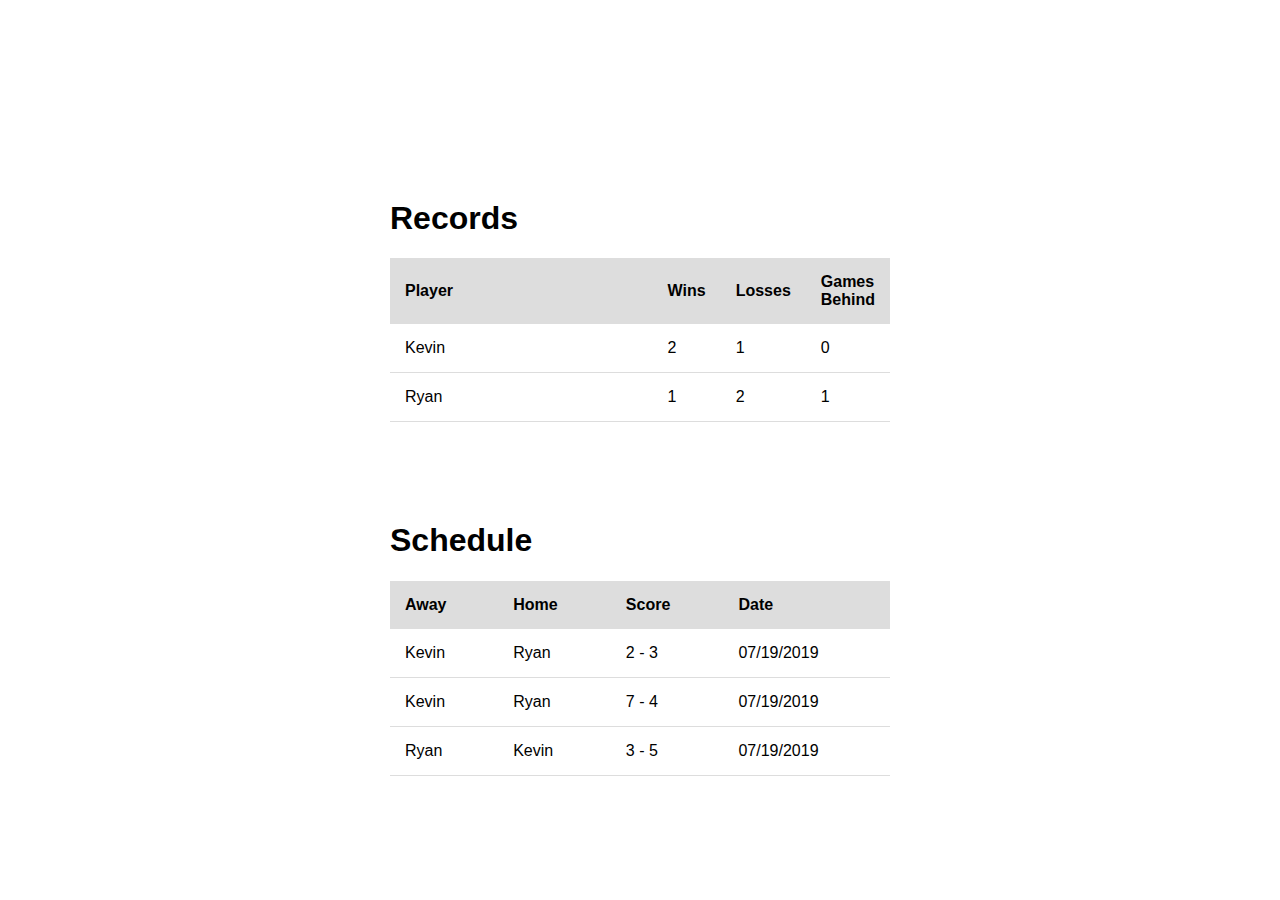
==== index.html @ d8b2b702 "Moved CSS to the header." ====
<html>
	<head>
		<title>Lucriti Lounge</title>
		<link rel="stylesheet" href="./ll.css">
	</head>
	<body>
		<div id="content" class="table1">
			<h1>Records</h1>
			<table id="records">
				<tr>
					<th>Player</th>
					<th>Wins</th>
					<th>Losses</th>
					<th>Games Behind</th>
				</tr>
			</table>

			<h1 id="schedule-hdr">Schedule</h1>
			<table id="schedule">
				<tr>
					<th>Away</th>
					<th>Home</th>
					<th>Score</th>
					<th>Date</th>
				</tr>
			</table>
		</div>

		<script src="./ll.js"></script>
	</body>
</html>
---- ll.css ----
#content {
	margin: auto;
	width: 500px;
	margin-top: 200px;
}

table {
	border-spacing: 0px;
	width: 100%;
}

th {
	background: #ddd;
}

td {
	border-bottom: 1px solid #ddd;
}

th, td {
	padding: 15px;
	text-align: left;
}

#records th, #records td {
	width: 100%;
}

body {
	font-family: "Roboto", sans-serif;
}

#schedule-hdr {
	margin-top: 100px;
}
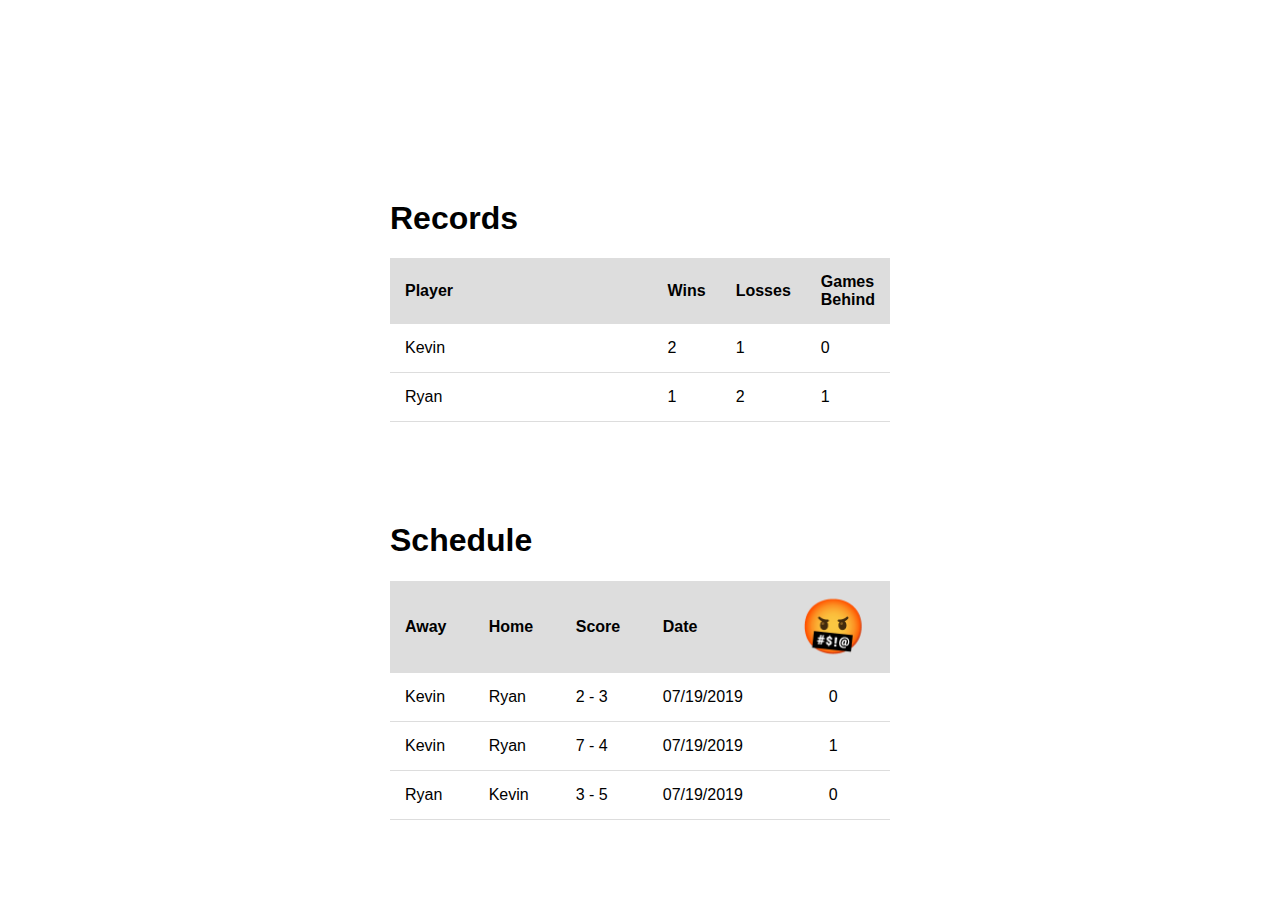
==== commit 73241c76: "Added freakout counter." ====
--- a/index.html
+++ b/index.html
@@ -22,6 +22,7 @@
 					<th>Home</th>
 					<th>Score</th>
 					<th>Date</th>
+					<th id="bigface">&#129324;</th>
 				</tr>
 			</table>
 		</div>
--- a/ll.css
+++ b/ll.css
@@ -33,3 +33,12 @@
 #schedule-hdr {
 	margin-top: 100px;
 }
+
+#bigface {
+	font-size: 40pt;
+	text-align: center;
+}
+
+.bigface-text {
+	text-align: center;
+}
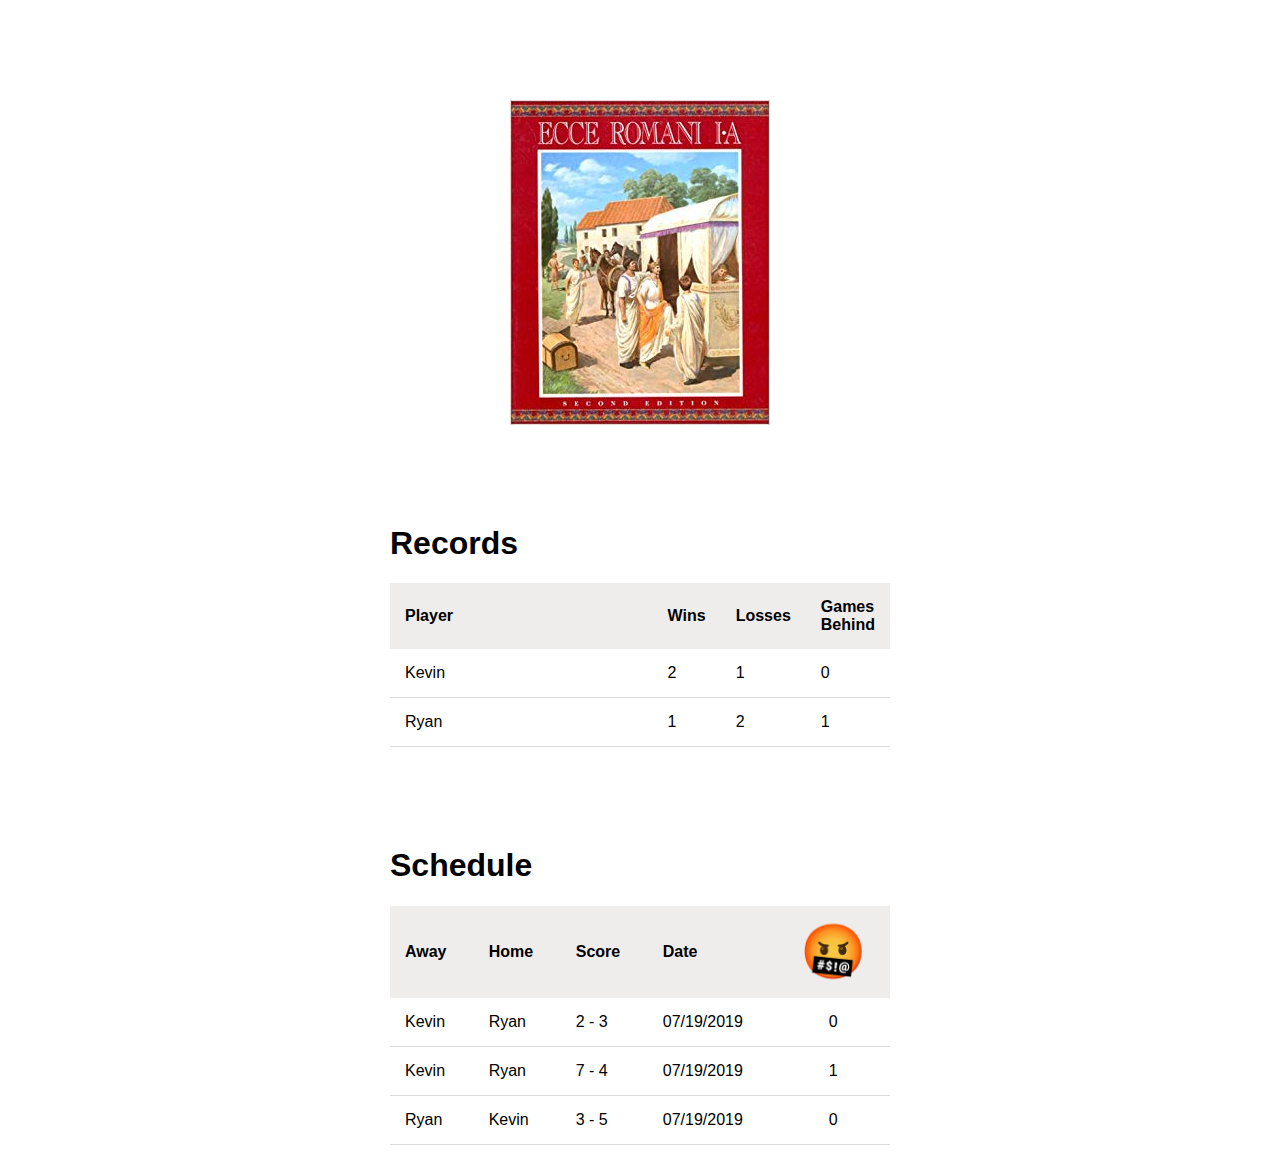
==== commit 419fa243: "Added league logo and favico." ====
--- a/index.html
+++ b/index.html
@@ -2,8 +2,12 @@
 	<head>
 		<title>Lucriti Lounge</title>
 		<link rel="stylesheet" href="./ll.css">
+		<link rel="shortcut icon" href="./favicon.ico" type="image/x-icon" />
 	</head>
 	<body>
+		<div id="logo">
+			<img src="./ecce-romani.jpg" alt="Cornelia et Flavia sub arbore sedet.">
+		</div>
 		<div id="content" class="table1">
 			<h1>Records</h1>
 			<table id="records">
--- a/ll.css
+++ b/ll.css
@@ -1,7 +1,7 @@
 #content {
 	margin: auto;
 	width: 500px;
-	margin-top: 200px;
+	margin-top: 100px;
 }
 
 table {
@@ -10,7 +10,7 @@
 }
 
 th {
-	background: #ddd;
+	background: #efecec
 }
 
 td {
@@ -42,3 +42,9 @@
 .bigface-text {
 	text-align: center;
 }
+
+#logo {
+	margin: auto;
+	width: 260px;
+	margin-top: 100px;
+}
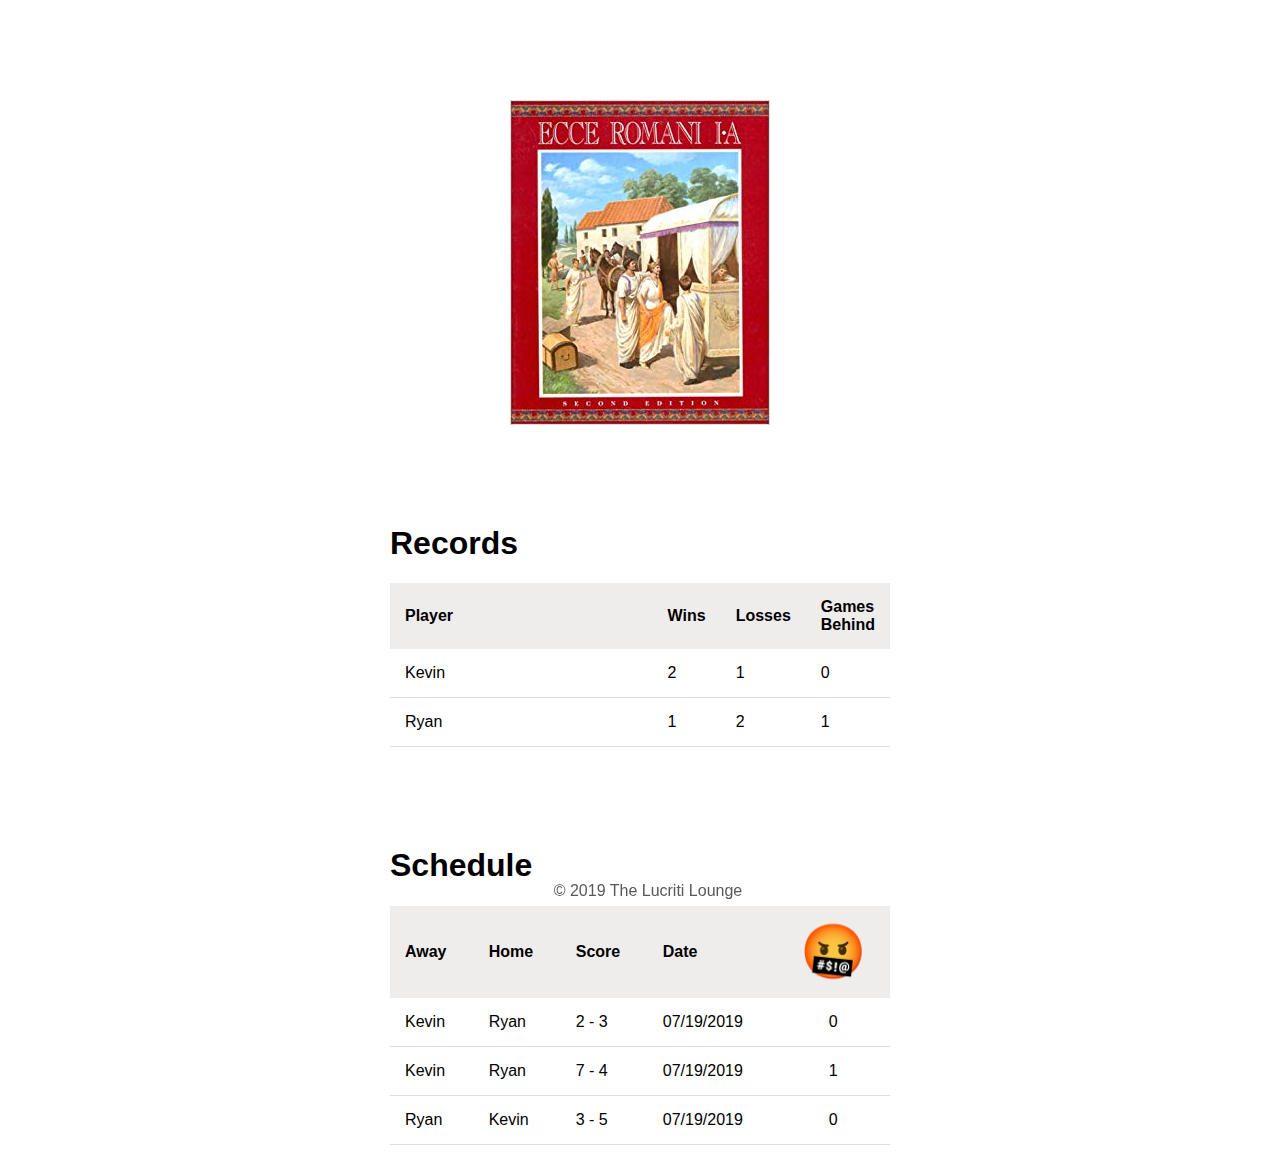
==== commit b0562aac: "Added footer." ====
--- a/index.html
+++ b/index.html
@@ -31,6 +31,10 @@
 			</table>
 		</div>
 
+		<footer>
+		&copy; 2019 The Lucriti Lounge
+		</footer>
+
 		<script src="./ll.js"></script>
 	</body>
 </html>
--- a/ll.css
+++ b/ll.css
@@ -48,3 +48,11 @@
 	width: 260px;
 	margin-top: 100px;
 }
+
+footer {
+	position: fixed;
+	bottom: 0px;
+	width: 100%;
+	text-align: center;
+	color: #585858;
+}
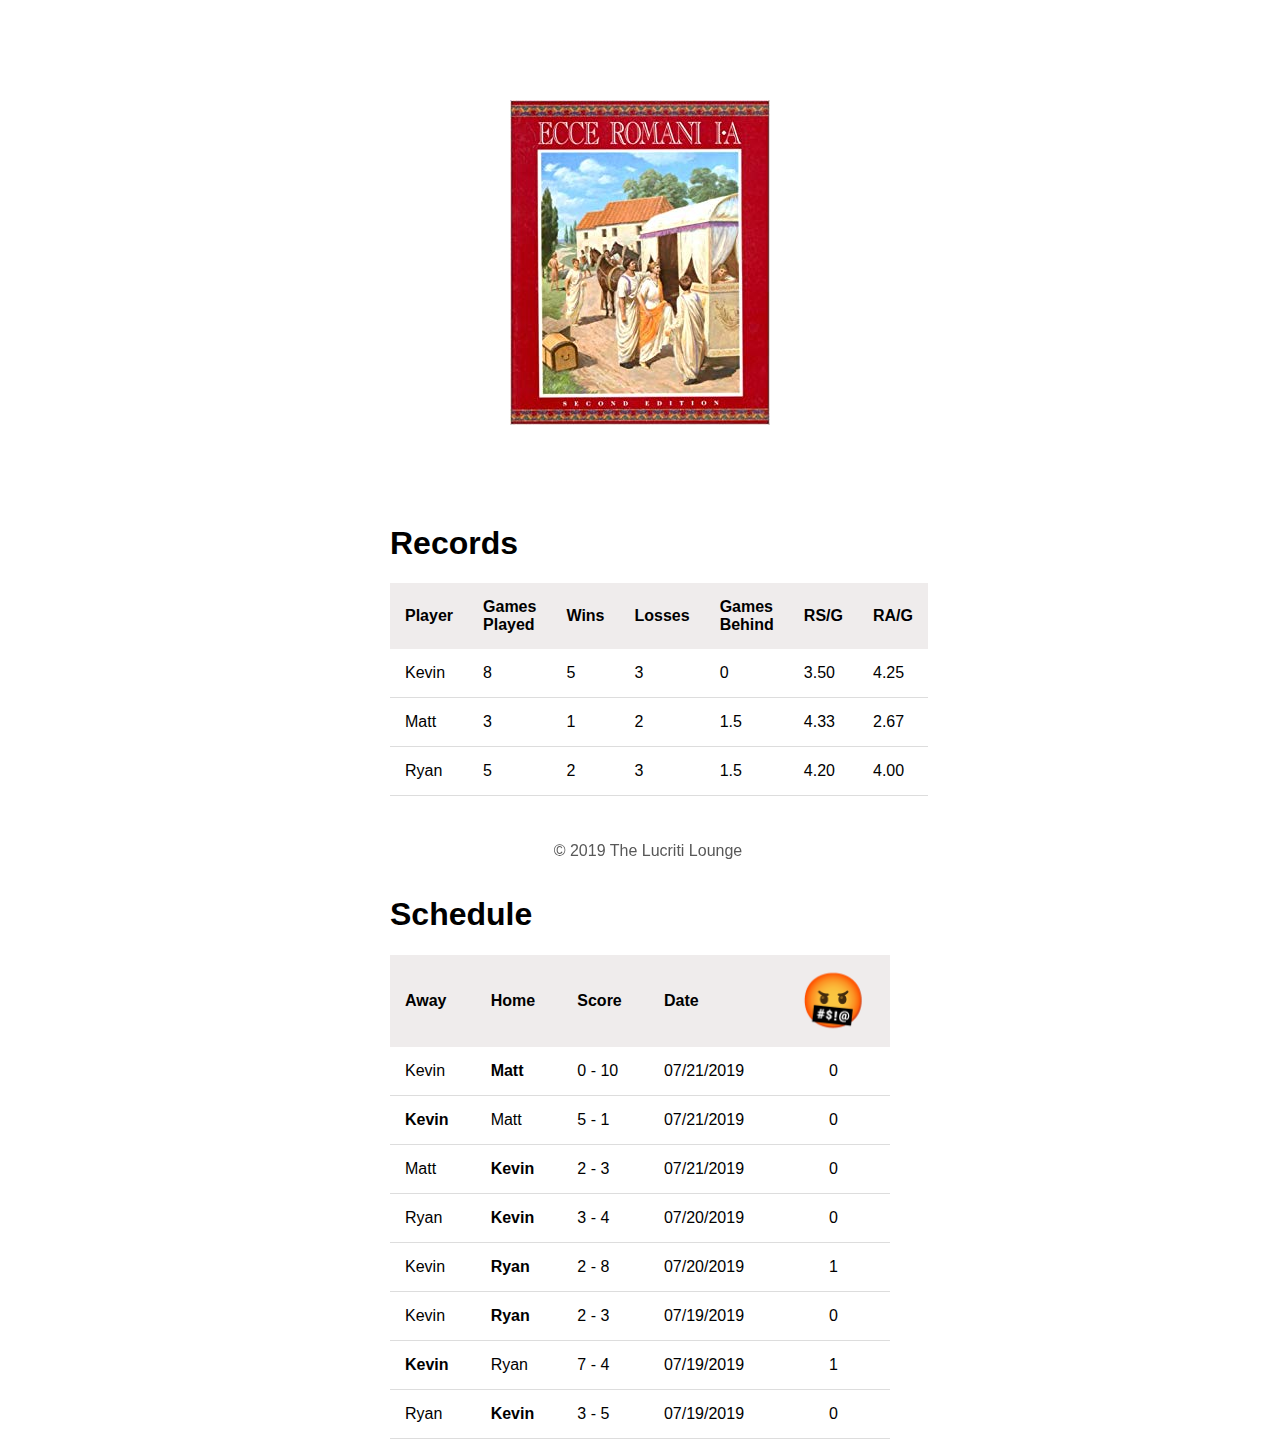
==== commit 2e514474: "Added 3 new games scores. Added RS/G, RA/G." ====
--- a/index.html
+++ b/index.html
@@ -13,9 +13,12 @@
 			<table id="records">
 				<tr>
 					<th>Player</th>
+					<th>Games Played</th>
 					<th>Wins</th>
 					<th>Losses</th>
 					<th>Games Behind</th>
+					<th>RS/G</th>
+					<th>RA/G</th>
 				</tr>
 			</table>
 
--- a/ll.css
+++ b/ll.css
@@ -49,10 +49,25 @@
 	margin-top: 100px;
 }
 
+.winner {
+	font-weight: bold;
+}
+
 footer {
 	position: fixed;
 	bottom: 0px;
+	margin-bottom: 40px;
 	width: 100%;
 	text-align: center;
 	color: #585858;
 }
+
+marquee {
+	position: fixed;
+	margin-top: 100px;
+}
+
+marquee img {
+	height: 1010px;
+	width: 756px;
+}
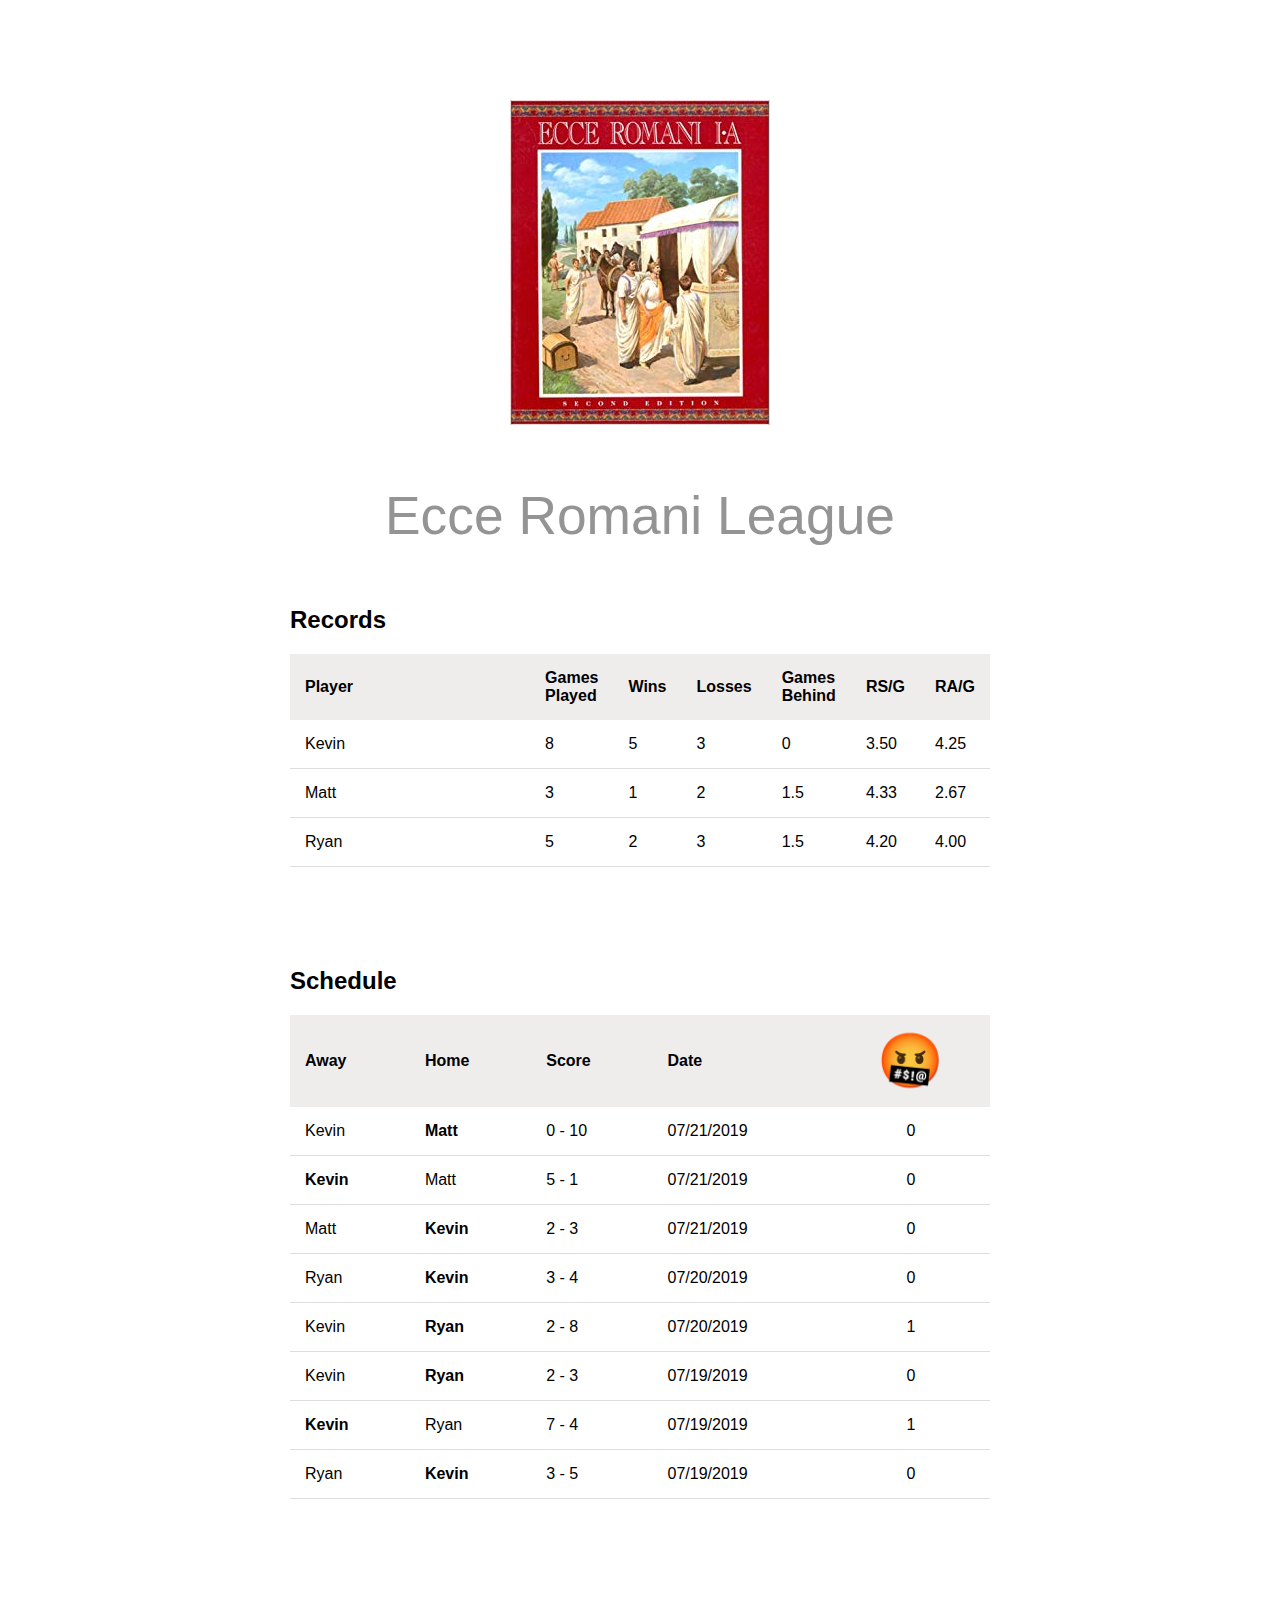
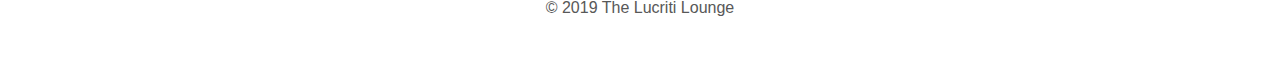
==== commit f52de37e: "Added title and split games.js out." ====
--- a/index.html
+++ b/index.html
@@ -9,7 +9,9 @@
 			<img src="./ecce-romani.jpg" alt="Cornelia et Flavia sub arbore sedet.">
 		</div>
 		<div id="content" class="table1">
-			<h1>Records</h1>
+			<h1 class="league-name">Ecce Romani League</h1>
+
+			<h2>Records</h2>
 			<table id="records">
 				<tr>
 					<th>Player</th>
@@ -22,7 +24,7 @@
 				</tr>
 			</table>
 
-			<h1 id="schedule-hdr">Schedule</h1>
+			<h2 id="schedule-hdr">Schedule</h2>
 			<table id="schedule">
 				<tr>
 					<th>Away</th>
@@ -38,6 +40,7 @@
 		&copy; 2019 The Lucriti Lounge
 		</footer>
 
+		<script src="./games.js"></script>
 		<script src="./ll.js"></script>
 	</body>
 </html>
--- a/ll.css
+++ b/ll.css
@@ -1,7 +1,7 @@
 #content {
 	margin: auto;
-	width: 500px;
-	margin-top: 100px;
+	width: 700px;
+	margin-top: 60px;
 }
 
 table {
@@ -10,7 +10,7 @@
 }
 
 th {
-	background: #efecec
+	background: #efecec;
 }
 
 td {
@@ -53,9 +53,16 @@
 	font-weight: bold;
 }
 
+.league-name {
+	text-align: center;
+	margin-bottom: 60px;
+	font-size: 40pt;
+	color: #949494;
+	font-weight: lighter;
+}
+
 footer {
-	position: fixed;
-	bottom: 0px;
+	margin-top: 100px;
 	margin-bottom: 40px;
 	width: 100%;
 	text-align: center;
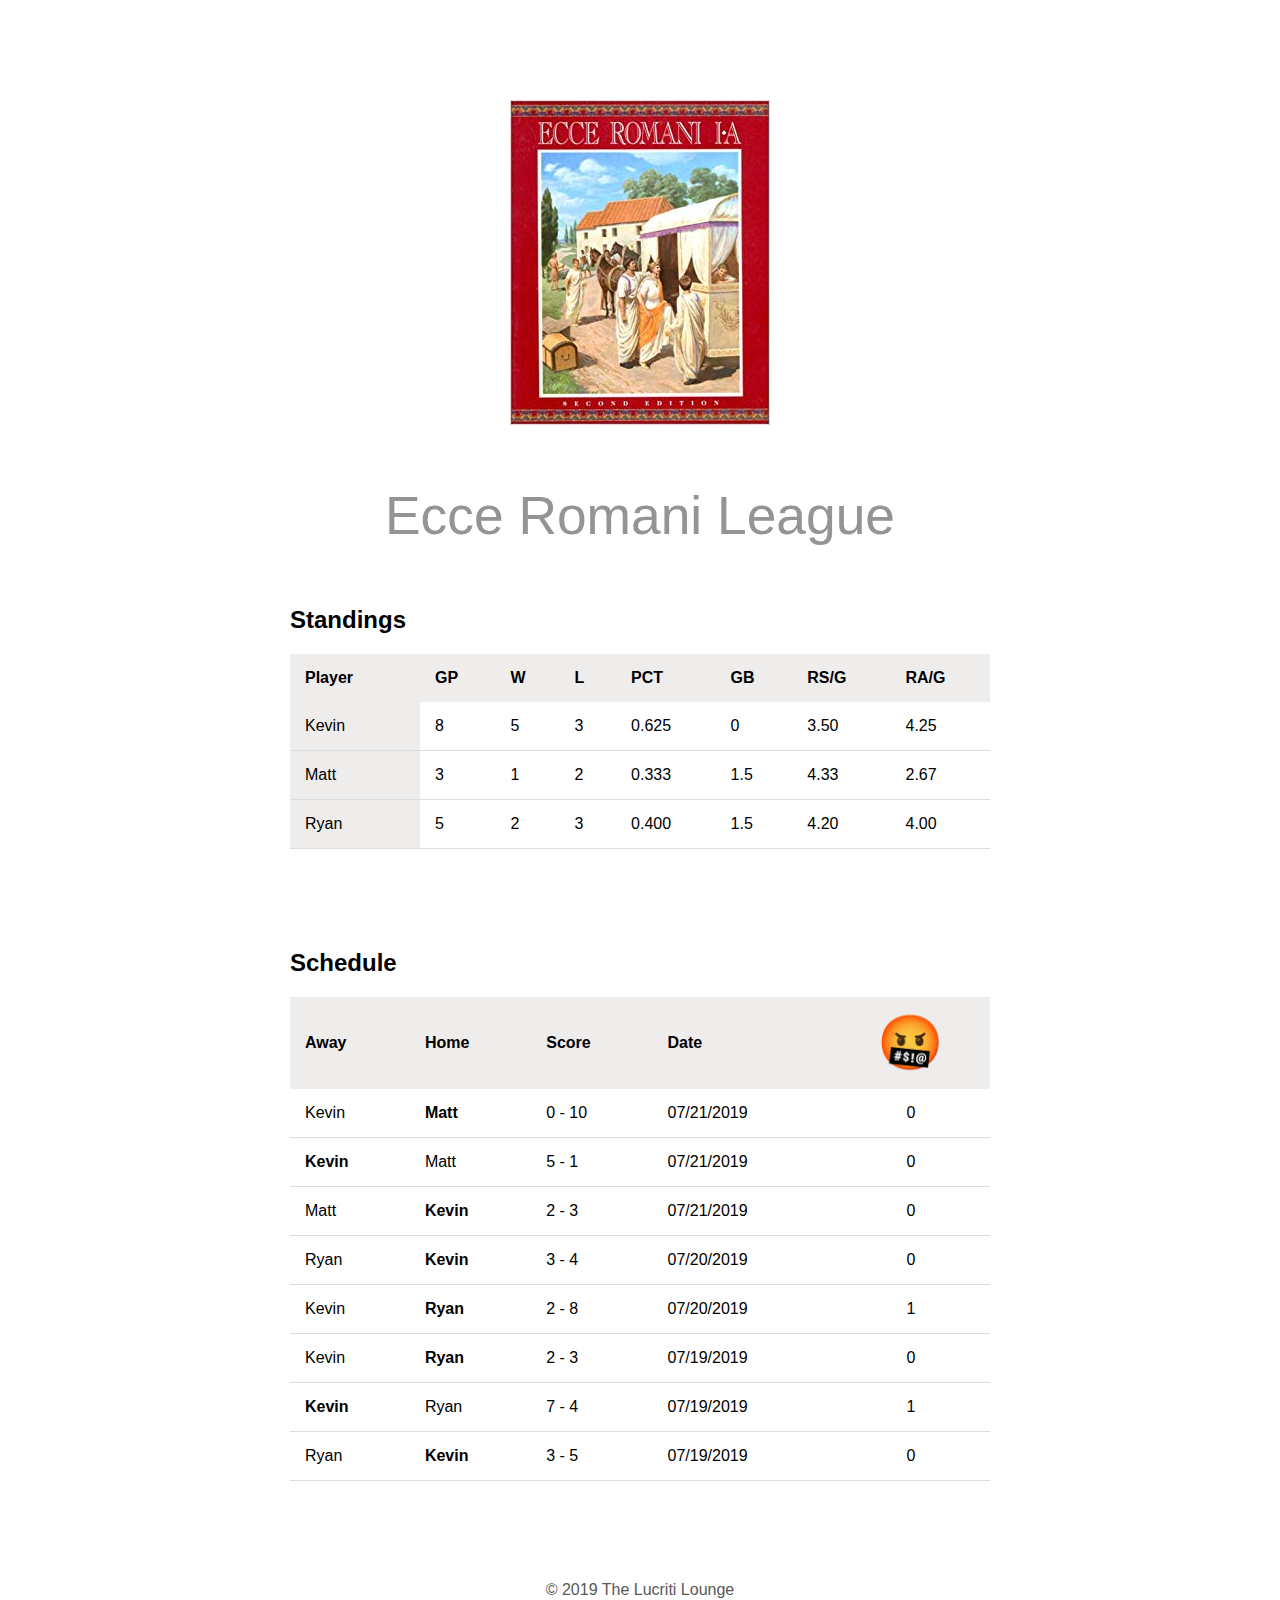
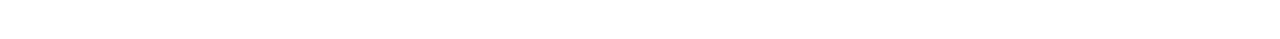
==== commit a255f322: "s/Records/Standings/, add win percent." ====
--- a/index.html
+++ b/index.html
@@ -11,14 +11,15 @@
 		<div id="content" class="table1">
 			<h1 class="league-name">Ecce Romani League</h1>
 
-			<h2>Records</h2>
+			<h2>Standings</h2>
 			<table id="records">
 				<tr>
 					<th>Player</th>
-					<th>Games Played</th>
-					<th>Wins</th>
-					<th>Losses</th>
-					<th>Games Behind</th>
+					<th>GP</th>
+					<th>W</th>
+					<th>L</th>
+					<th>PCT</th>
+					<th>GB</th>
 					<th>RS/G</th>
 					<th>RA/G</th>
 				</tr>
--- a/ll.css
+++ b/ll.css
@@ -22,7 +22,12 @@
 	text-align: left;
 }
 
-#records th, #records td {
+td.player {
+	background: #efecec;
+	width: 100px;
+}
+
+.records-cell {
 	width: 100%;
 }
 
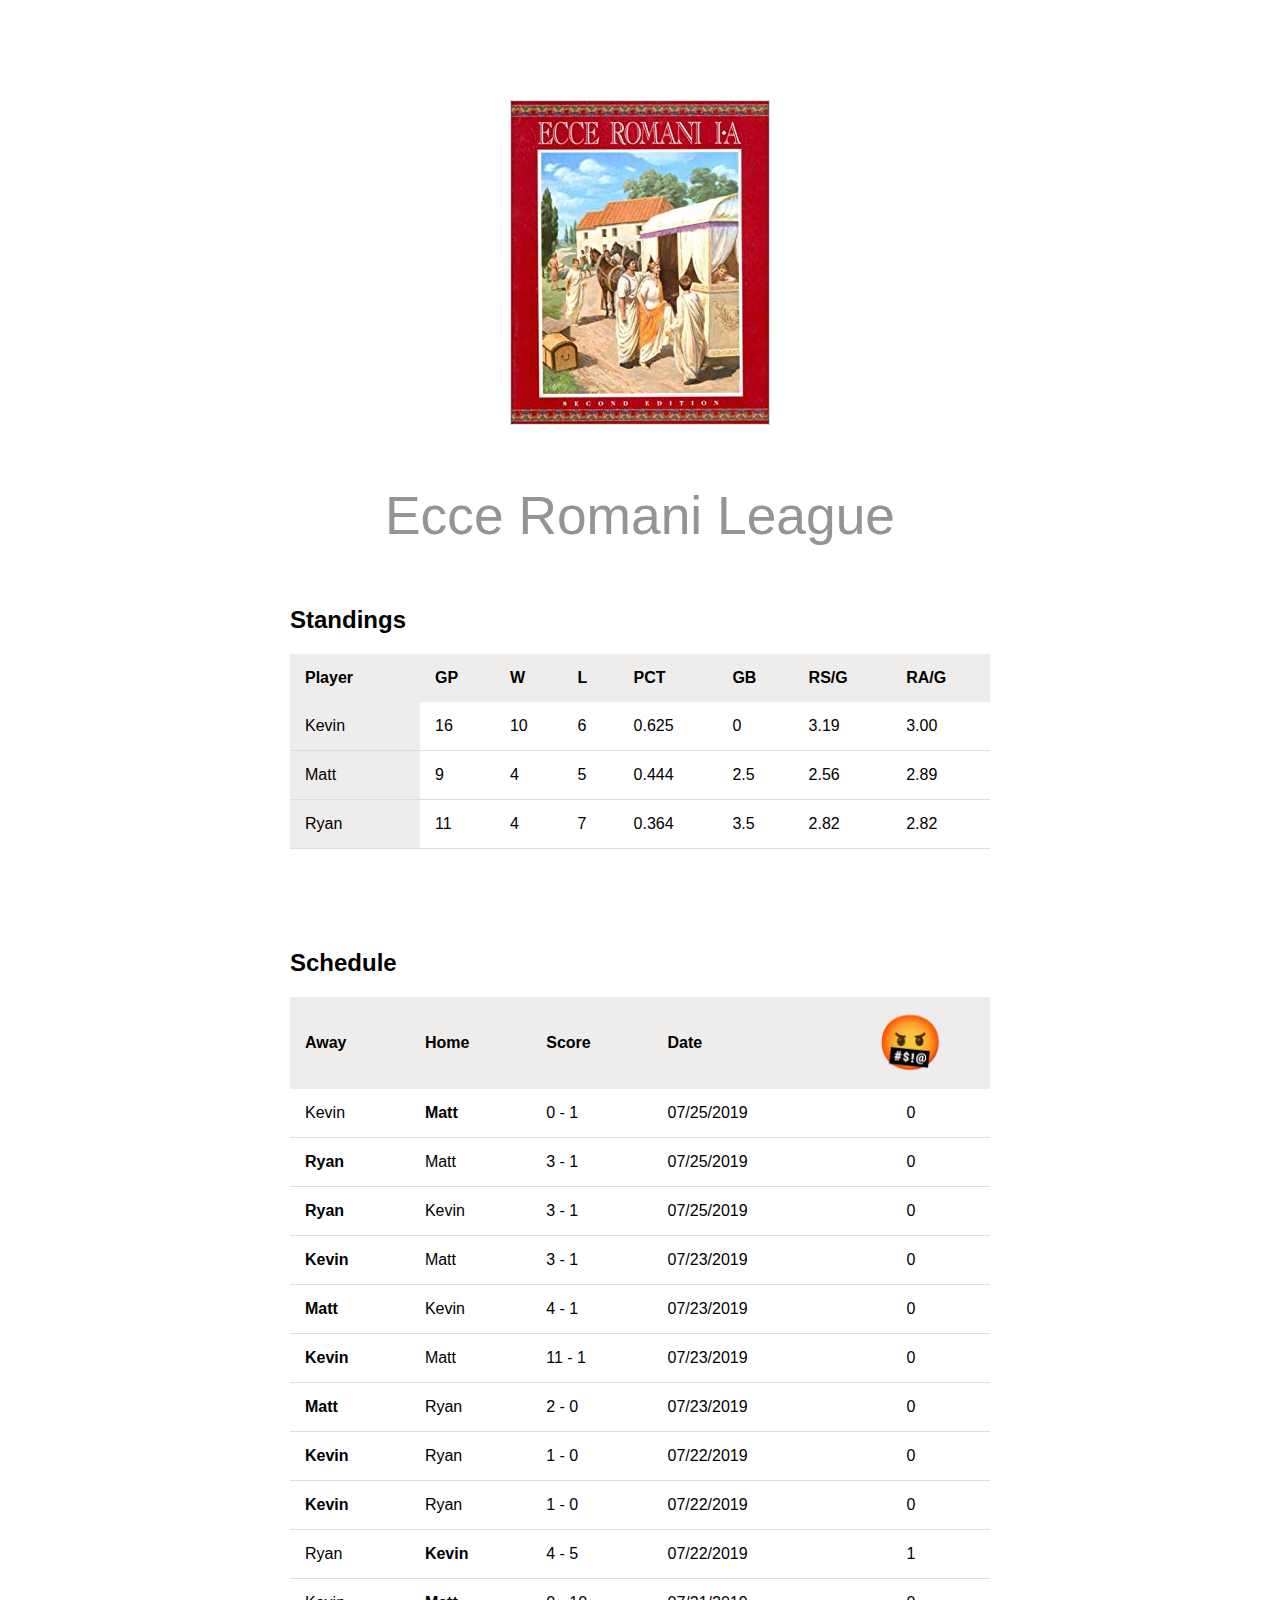
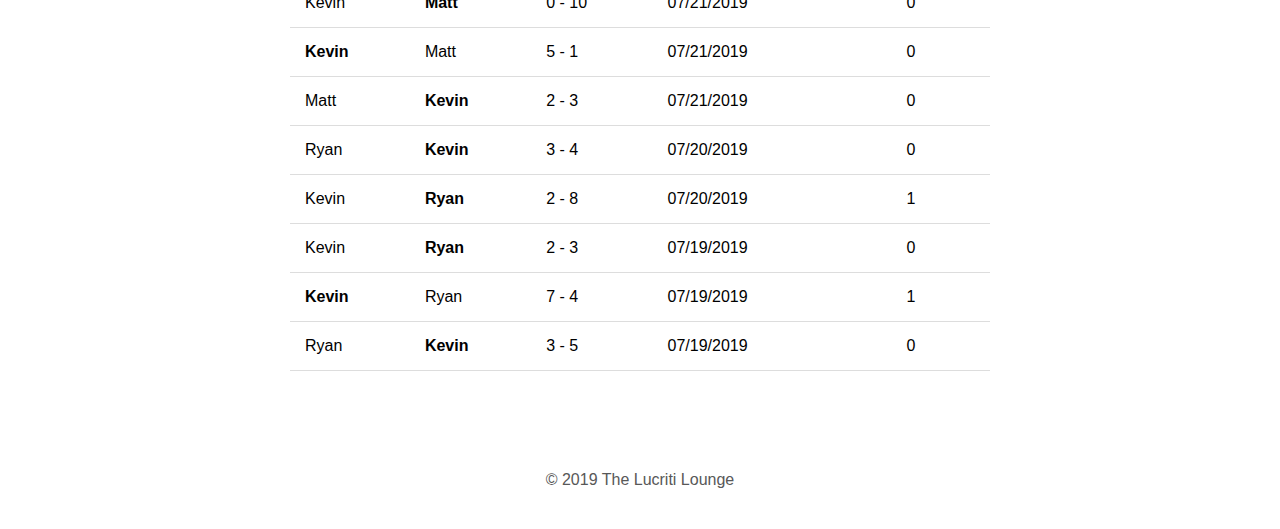
==== commit 9ecc3c32: "I need to stop wasting time on this site." ====
--- a/index.html
+++ b/index.html
@@ -13,27 +13,31 @@
 
 			<h2>Standings</h2>
 			<table id="records">
-				<tr>
-					<th>Player</th>
-					<th>GP</th>
-					<th>W</th>
-					<th>L</th>
-					<th>PCT</th>
-					<th>GB</th>
-					<th>RS/G</th>
-					<th>RA/G</th>
-				</tr>
+				<tbody id="records-body">
+					<tr id="records-header">
+						<th>Player</th>
+						<th>GP</th>
+						<th>W</th>
+						<th>L</th>
+						<th>PCT</th>
+						<th>GB</th>
+						<th>RS/G</th>
+						<th>RA/G</th>
+					</tr>
+				</tbody>
 			</table>
 
 			<h2 id="schedule-hdr">Schedule</h2>
 			<table id="schedule">
-				<tr>
-					<th>Away</th>
-					<th>Home</th>
-					<th>Score</th>
-					<th>Date</th>
-					<th id="bigface">&#129324;</th>
-				</tr>
+				<tbody id="schedule-body">
+					<tr id="schedule-header">
+						<th>Away</th>
+						<th>Home</th>
+						<th>Score</th>
+						<th>Date</th>
+						<th id="bigface">&#129324;</th>
+					</tr>
+				</tbody>
 			</table>
 		</div>
 
--- a/ll.css
+++ b/ll.css
@@ -83,3 +83,7 @@
 	height: 1010px;
 	width: 756px;
 }
+
+.inactive {
+	color: #dedede;
+}
